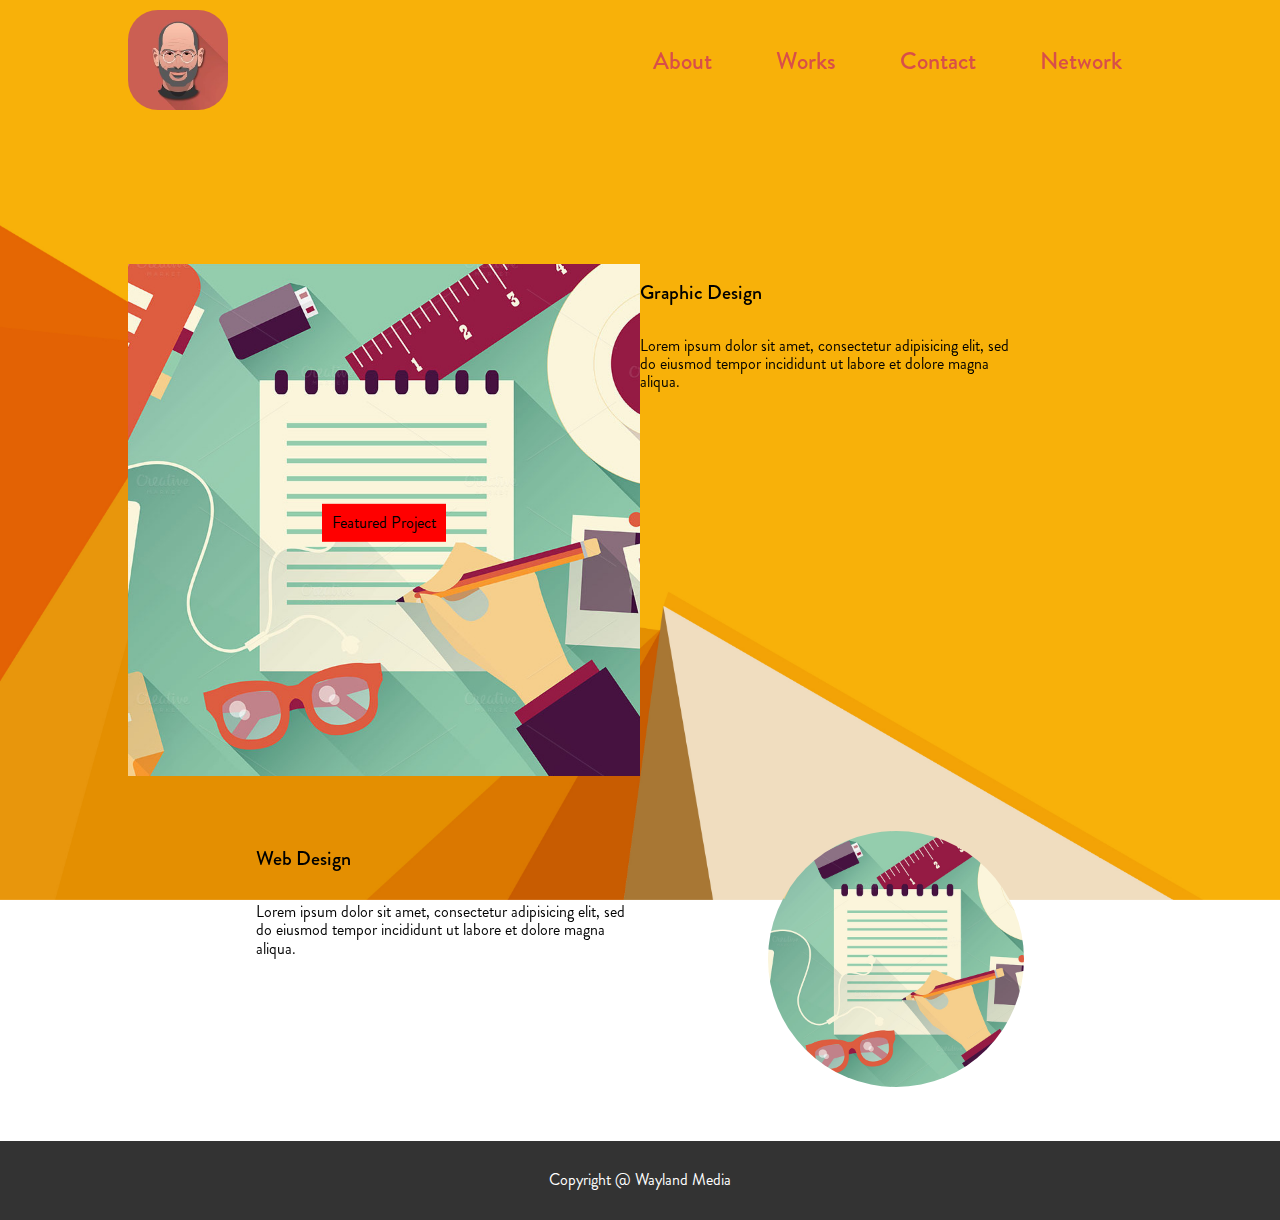
==== work.html @ 24f2d9aa "init project" ====
<!DOCTYPE html>
<html>
  <head>
    <meta charset="utf-8">
    <title>Wayland Media</title>
    <link rel="stylesheet" href="normalize.css">
    <link rel="stylesheet" href="style.css">
  </head>
  <body>
        <img id="background" src="img/background.jpg" alt="">
    <nav class="container">
          <div id="logo-wrapper" class="inline-block vertical-align">
              <img id="logo" src="img/profile.jpg" alt="">
          </div><div id=menu-wrapper class="inline-block vertical-align">
            <ul id="menu">
              <a href="index.html"><li>About</li></a>
              <a href="work.html"><li>Works</li></a>
              <a href="contact.html"><li>Contact</li></a>
              <a href="network.html"><li>Network</li></a>
            </ul>
          </div>
    </nav>
    <div class="row">
    </div>
    <div class="row">
      <div class="left">
        <img src="img/design.jpg" alt="">
        <span>Featured Project</span>
      </div>
    <div class="right">
          <h2>Graphic Design</h2>
          <p>Lorem ipsum dolor sit amet, consectetur adipisicing elit, sed do eiusmod tempor incididunt ut labore et dolore magna aliqua. </p>
      </div>
      <div class="left">

    </div>
    </div>
      <div class="row">
        <div class="left">
          <h2>Web Design</h2>
          <p>Lorem ipsum dolor sit amet, consectetur adipisicing elit, sed do eiusmod tempor incididunt ut labore et dolore magna aliqua. </p>
        </div>
      <div class="right content1">
              <img class="round" src="img/design.jpg" alt="">
        </div>
        <div class="clearfloat">
        </div>
    </div>

    <footer>
        Copyright @ Wayland Media
    </footer>
  </body>
</html>
---- style.css ----
@font-face {
    font-family: 'Brandon';
    src: url(fonts/Brandon_reg.otf);
    font-weight: normal;
}

@font-face {
    font-family: 'Brandon';
    src: url(fonts/Brandon_med.otf);
    font-weight: bold;
}

@font-face {
    font-family: 'Brandon';
    src: url(fonts/Brandon_thin.otf);
    font-weight: 100;
}
*{
  font-family:"Brandon", Helvetica;
  /*(brandon没有的话就用内置的helvetica)*/
  /*＊是选中所有items*/
}
#background{
  width: 100%;
  height: 100%;
  position: fixed;
  z-index: -1;
  top: 0;
}

.container{
  width: 80%;
  margin-left: auto;
  margin-right: auto;
}
nav{
  margin-top:10px;
}

#logo-wrapper{
  width: 20%;
}

#logo{
  /*border-radius: 50%;*/
  border-radius: 30px;
  width: 100px;
}

#menu-wrapper{
  width: 80%;
  text-align: right;
}

#menu a li{
  display: inline-block;
  color: #d84f49;
  font-size: 24px;
  padding: 0 30px;
  font-weight: bold;
}

#menu li:hover{
  color: white;
  cursor: pointer;
  /*https://www.w3schools.com/cssref/pr_class_cursor.asp*/
}
.inline-block{
  display: inline-block;
}
.vertical-align{
  vertical-align:middle;
}
.center{
  text-align: center;
}
#slogan{
  margin-top: 100px;
}
#slogan h1{
  font-size: 3em;
  font-weight: bold;
}
#slogan h2{
  font-size: 2em;
  font-weight: normal;
}

.row{
  width: 80%;
  padding: 50px;
  clear: both;
  margin-left: auto;
  margin-right: auto;
}
.round{
  border-radius:50%;
}
.left{
  float:left;
  width: 50%;
  position: relative;
  display: inline-block;
}
.left span {
    position: absolute;
    left: 50%;
    top: 50%;
    background-color: red;
    padding: 10px;
        transform: translateX(-50%) translateY(-50%);
}

.right{
  float: right;
  width: 50%;
  position: relative;
}

.left img{
  width: 100%;
}
.right img{
  width: 50%;
  margin-left: 25%;
  margin-right: 25%;
}
 .left h2, .left p{
   width: 75%;
   float: right;
 }

 .right h2, .right p{
   width: 75%;
   float: left;
 }

row h2{
     font-size: ;
 }
.row h2{
  font-size:20px;
}
html, body{
  height: 100%;
  position: relative;
}
footer{
  width: 100%;
  background-color:#333;
  padding:30px 0;
  position: relative;
  text-align: center;
  color: white;
  bottom: 0;
}

.clearfloat{
      clear: both;
    }

form, label,form input, form textarea{
  display: block;
}

form label{
  font-size: 18px;
  margin-top: 20px;
  margin-bottom: 7px;
}

form input, form textarea, form button{
  width: 100%;
  height: 40px;
  border-radius: 5px;
  border: 2px solid #b2b2b2;
}
form{
  width: 30%;
  margin-left: auto;
  margin-right: auto;
  min-width: 300px;
}

form button{
  background-color:#43b3ff;
  border:2px solid#3680b2;
  color: white;
  margin-top:30px;
}
form textarea{
  height: 200px;
}
input, textarea{
  box-sizing:border-box;
  padding: 9px;
  font-size: 12px;
}
#contact-me{
   font-size:30px;
}

#user-container {
    padding: 20px;
    position: relative;
}
.search,.search-btn{
  padding: 10px;
  font-size: 1.5rem;
}
.search-btn{
  background-color: #26ABFF;
  color: white;
}

.user {
    background-color: rgba(255,255,255,.5);
    border: 5px solid #e0e0e0;
    display: inline-block;
    padding: 15px;
}

.user p span {
    background-color: #26ABFF;
    border-radius: 5px;
    margin-right: 5px;
    padding: 5px;
    color: white;
}


@media(max-width: 500px){
    form button{
        background-color: red;
    }

footer{
  position:relative;
  bottom:0;
  width:100%;
  height:100px;
}
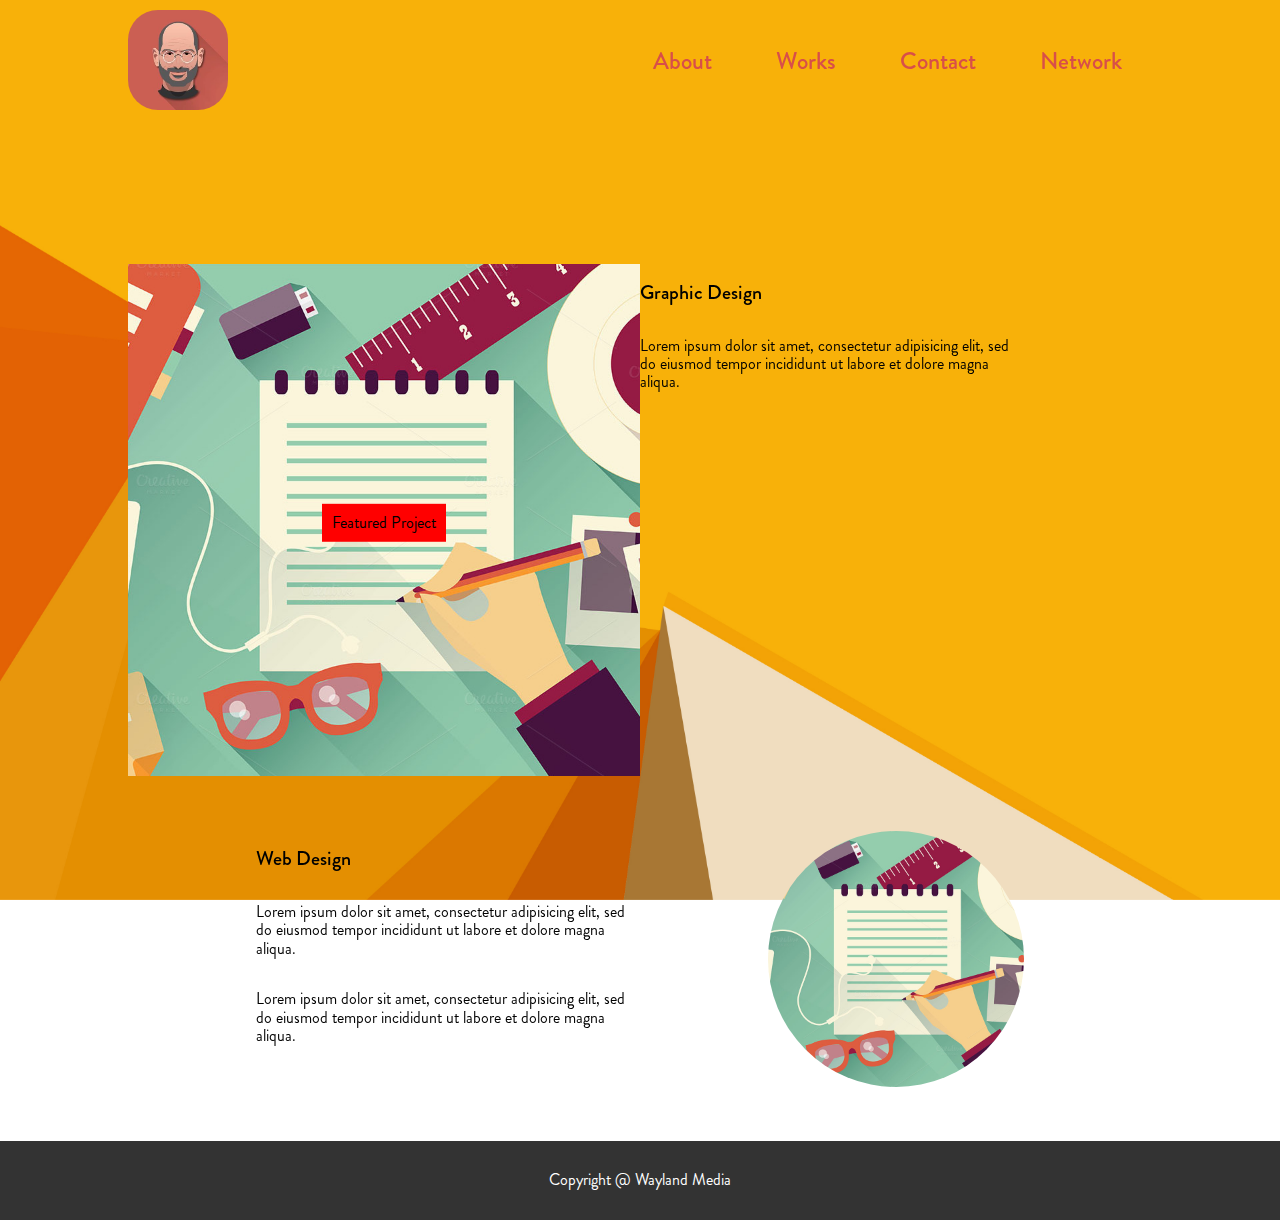
==== commit 55351269: "add into on workpage" ====
--- a/work.html
+++ b/work.html
@@ -39,6 +39,7 @@
         <div class="left">
           <h2>Web Design</h2>
           <p>Lorem ipsum dolor sit amet, consectetur adipisicing elit, sed do eiusmod tempor incididunt ut labore et dolore magna aliqua. </p>
+          <p>Lorem ipsum dolor sit amet, consectetur adipisicing elit, sed do eiusmod tempor incididunt ut labore et dolore magna aliqua. </p>
         </div>
       <div class="right content1">
               <img class="round" src="img/design.jpg" alt="">
